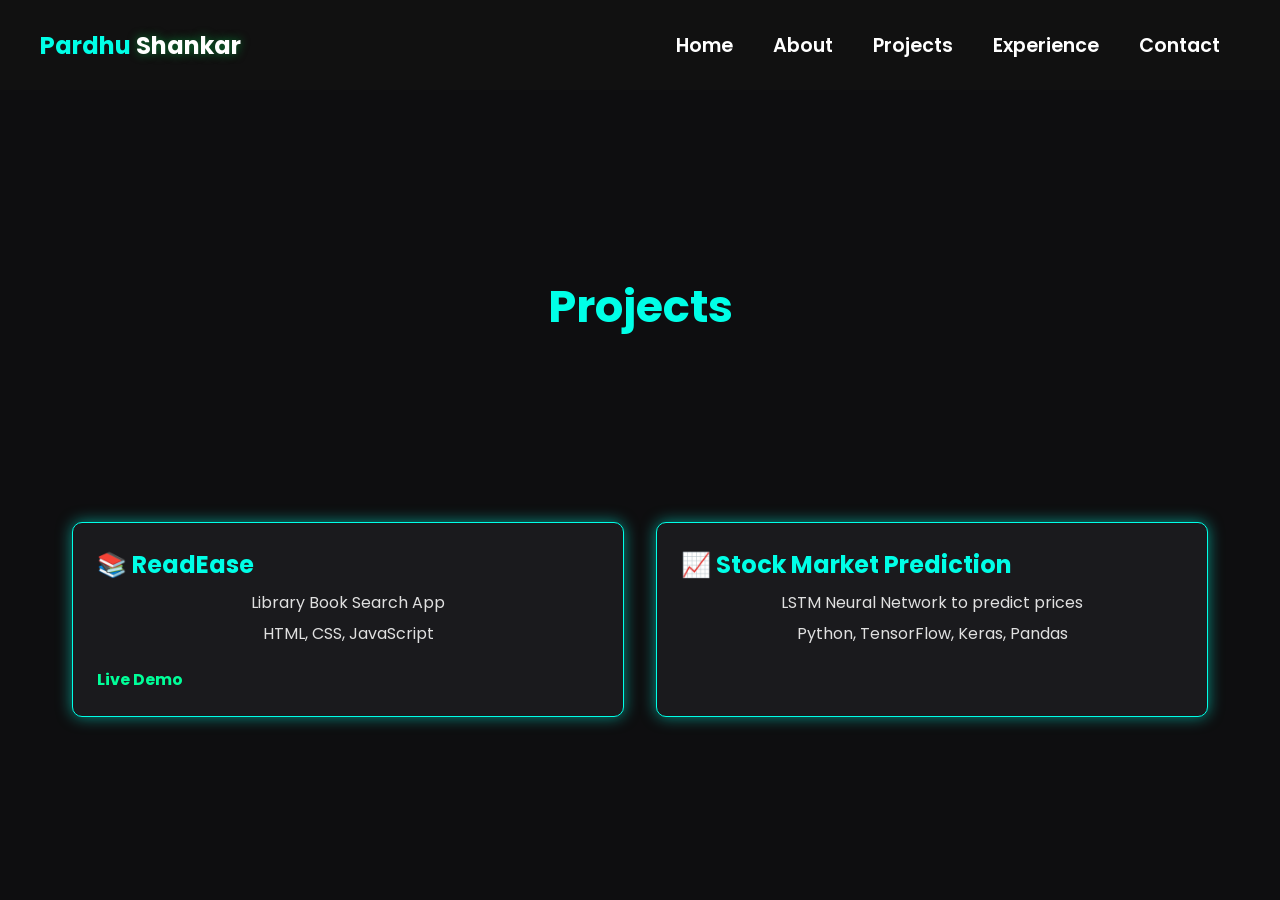
==== projects.html @ 6349c99d "Initial commit" ====
<!DOCTYPE html>
<html lang="en">
<head>
  <meta charset="UTF-8">
  <title>Projects | Pardhu</title>
  <link rel="stylesheet" href="css/style.css">
  <link rel="stylesheet" href="https://unpkg.com/aos@next/dist/aos.css" />
  <style>
    body {
      background-color: #0e0e10;
      color: #e0e0e0;
      font-family: 'Segoe UI', sans-serif;
      margin: 0;
      padding: 0;
    }

    nav {
      background-color: #111;
      padding: 1rem 2rem;
    }

    .nav-container {
      max-width: 1200px;
      margin: auto;
      display: flex;
      justify-content: space-between;
      align-items: center;
      color: white;
    }

    .logo {
      font-size: 1.5rem;
      color: #00ffe7;
    }

    .logo span {
      color: white;
    }

    .links a {
      margin: 0 10px;
      text-decoration: none;
      color: #00ffe7;
      transition: color 0.3s ease;
    }

    .links a:hover {
      color: white;
    }

    .main-container {
      max-width: 1200px;
      margin: auto;
      padding: 3rem 2rem;
      display: flex;
      flex-direction: column;
      align-items: center;
    }

    .projects-title {
      font-size: 2.8rem;
      color: #00ffe7;
      margin-bottom: 3rem;
      text-align: center;
    }

    .project-grid {
      display: grid;
      grid-template-columns: repeat(auto-fit, minmax(280px, 1fr));
      gap: 2rem;
      width: 100%;
    }

    .project-card {
      background: #1a1a1d;
      border: 1px solid #00ffe7;
      border-radius: 10px;
      padding: 1.5rem;
      box-shadow: 0 0 15px #00ffe78a;
      transition: transform 0.3s ease, box-shadow 0.3s ease;
    }

    .project-card:hover {
      transform: scale(1.03);
      box-shadow: 0 0 25px #00ffe7;
    }

    .project-card h2 {
      color: #00ffe7;
      margin-bottom: 0.5rem;
    }

    .project-card p {
      margin: 0.3rem 0;
      line-height: 1.6;
      font-size: 1rem;
      text-align: center;
    }

    .project-card a {
      display: inline-block;
      margin-top: 1rem;
      color: #00ff99;
      text-decoration: none;
      font-weight: bold;
      transition: color 0.3s ease;
    }

    .project-card a:hover {
      color: #ffffff;
    }

    @media (max-width: 480px) {
      .projects-title {
        font-size: 2rem;
      }

      .project-card p {
        font-size: 0.95rem;
      }
    }
  </style>
</head>
<body>
  <nav>
    <div class="nav-container">
      <div class="logo">Pardhu <span>Shankar</span></div>
      <div class="links">
        <a href="index.html">Home</a>
        <a href="about.html">About</a>
        <a href="projects.html">Projects</a>
        <a href="experience.html">Experience</a>
        <a href="contact.html">Contact</a>
        
      </div>
    </div>
  </nav>
  

  <section>
    <div class="main-container">
      <h1 class="projects-title" data-aos="fade-up">Projects</h1>
      <div class="project-grid">
        <div class="project-card" data-aos="fade-up" data-aos-delay="100">
          <h2>📚 ReadEase</h2>
          <p>Library Book Search App</p>
          <p>HTML, CSS, JavaScript</p>
          <a href="https://ahmed-shaik.github.io/ReadeEase/" target="_blank">Live Demo</a>
        </div>
        <div class="project-card" data-aos="fade-up" data-aos-delay="200">
          <h2>📈 Stock Market Prediction</h2>
          <p>LSTM Neural Network to predict prices</p>
          <p>Python, TensorFlow, Keras, Pandas</p>
        </div>
      </div>
    </div>
  </section>

  <script src="https://unpkg.com/aos@next/dist/aos.js"></script>
  <script>AOS.init({ once: true });</script>
</body>
</html>
---- css/style.css ----
@import url('https://fonts.googleapis.com/css2?family=Poppins:wght@100;200;300;400;500;600&display=swap');
*{
    padding: 0;
    margin: 0;
    font-family: 'Poppins', sans-serif;
    box-sizing: border-box;
}
body{
    width: 100%;
    height: 100vh;
    overflow: hidden;
    background-color: black;
}
nav{
    width: 100%;
    height: 10vh;
    position: sticky;
}
.nav-container{
    width: 100%;
    height: 100%;
    display: flex;
    justify-content: space-around;
    align-items: center;
}
.logo{
    color: white;
    font-size: 2rem;
    font-weight: bold;
}
.logo span{
    color: #077b32;
    text-shadow: 0 0 10px #077b32;
}
.hamburg,
.cancel{
    cursor: pointer;
    position: absolute;
    right: 15px;
    top: 10px;
    color: white;
    display: none;
    font-size: clamp(2.5rem, 0.5rem + 5vw, 3rem);
}
.nav-container .links{
    display: flex;
}
.nav-container .links a{
    position: relative;
    font-size: 1.2rem;
    color: white;
    margin: 0 20px;
    text-decoration: none;
    font-weight: 550;
    transition: 0.3s linear;
}
.nav-container .links a::before{
    position: absolute;
    content: "";
    bottom: -3px;
    left: 0;
    width: 0%;
    height: 3px;
    background-color: #077b32;
    transition: 0.2s linear;
}
.nav-container .links a:hover::before{
    width: 100%;
}
.nav-container .links a:hover{
    color: #077b32;
}
.dropdown{
    z-index: 100;
    position: absolute;
    top: 0;
    transform: translateY(-500px);
    width: 100%;
    height: auto;
    backdrop-filter: blur(4px) brightness(40%);
    box-shadow:  0 0 20px black;
    transition: 0.2s linear;
}
.dropdown .links a{
    display: flex;
    color: white;
    text-decoration: none;
    justify-content: center;
    padding: 15px 0;
    align-items: center;
    transition: 0.2s linear;
}
.dropdown .links a:hover{
    background-color: #077b32;
}
section{
    width: 100%;
    height: 90vh;
}
.main-container{
    width: 100%;
    height: 100%;
    display: flex;
    justify-content: space-evenly;
    align-items: center;
}
.main-container .image{
    width: 500px;
    height: 80vh;
    border-radius: 100%;
    overflow: hidden;
    box-shadow: 0 0 50px #077b32;
}
.main-container .image img{
    width: 100%;
}
.main-container .image:hover{
    animation: animate 1.5s ease-in-out infinite;
}
@keyframes animate {
    0%{
        scale: 1;
    }
    50%{
        scale: 1.05;
    }
    100%{
        scale: 1;
    }
}
.main-container .content{
    color: white;
    width: 40%;
    min-height: 100px;
}
.content h1{
    font-size: clamp(1rem, 1rem + 5vw, 1.8rem);
}
.content h1 span{
    color: #077b32;
    text-shadow: 0  0 10px #077b32;
}
.content .typewriter{
    font-size: clamp(1rem, 1rem + 5vw, 2.5rem);
    font-weight: 600;
}
.content .typewriter-text{
    color: #077b32;
    text-shadow: 0 0 10px #077b32;
}
.content p{
    font-size: clamp(0.4rem , 0.2rem + 9vw, 1rem);
    margin: 10px 0;
}
.social-links i{
    display: inline-flex;
    justify-content: center;
    align-items: center;
    width: 3rem;
    height: 3rem;
    background-color: transparent;
    border: 0.2rem solid #077b32;
    border-radius: 50%;
    color: #077b32;
    margin: 5px 15px;
    font-size: 1.5rem;
    transition: 0.2s linear;
}
.social-links i:hover{
    scale: 1.3;
    color: black;
    background-color: #077b32;
    filter: drop-shadow(0 0 10px #077b32);
}
.content button{
    width: 50%;
    height: 6vh;
    margin: 30px;
    background-color: #077b32;
    color: white;
    border: none;
    outline: none;
    font-size: 120%;
    font-weight: 700;
    border-radius: 5px;
    transition: 0.2s linear;
}
.content button:hover{
    scale: 1.1;
    color: #077b32;
    border: 2px solid #077b32;
    background-color: transparent;
    font-weight: 700;
    box-shadow: 0 0 40px #077b32;
}
@media (max-width:884px) {
    nav .logo{
        position: absolute;
        top: 16px;
        left: 15px;
        font-size: 1.5rem;
    }
    .main-container {
        display: flex;
        flex-direction: column;
    }
    .nav-container .links{
        display: none;
    }
    .hamburg,
    .cancel{
        display: block;
    }
    .main-container .content{
        width: 80%;
    }
    .social-links i{
        width: 2.5rem;
        height: 2.5rem;
        font-size: 1.5rem;
    }
    .main-container .image{
        z-index: -1;
        width: 50%;
        height: 60%;
    }
}
@media (max-width:440px){
    .main-container .image{
        width: 50%;
        height: 60%;
        margin-bottom: 0px;
    }
    .main-container .content{
        width: 80%;
    }
    .main-container button{
        margin-top: 15px;
    }
}
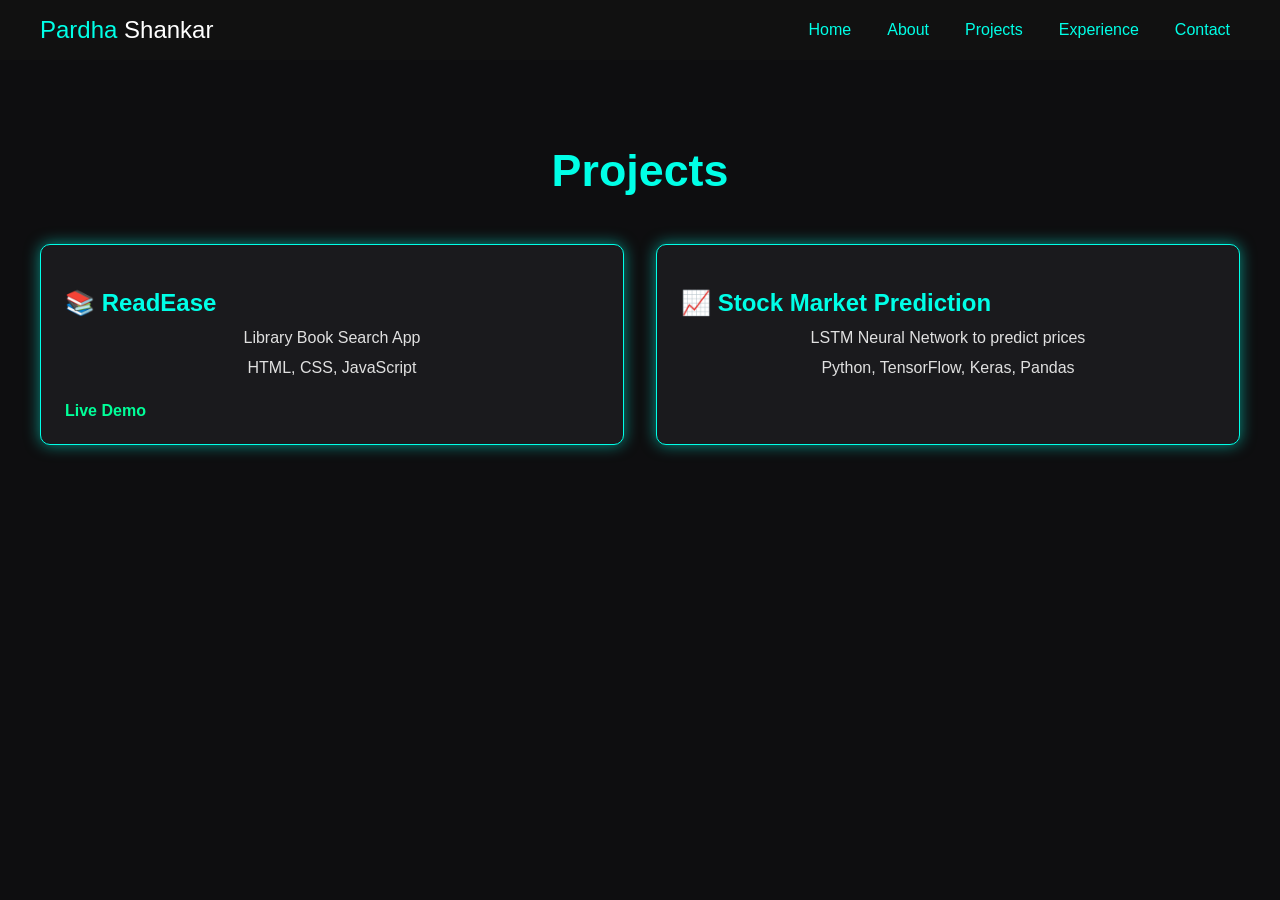
==== commit 5757edda: "updated" ====
--- a/projects.html
+++ b/projects.html
@@ -124,7 +124,7 @@
 <body>
   <nav>
     <div class="nav-container">
-      <div class="logo">Pardhu <span>Shankar</span></div>
+      <div class="logo">Pardha <span>Shankar</span></div>
       <div class="links">
         <a href="index.html">Home</a>
         <a href="about.html">About</a>
--- a/css/style.css
+++ b/css/style.css
@@ -1,240 +1,187 @@
-@import url('https://fonts.googleapis.com/css2?family=Poppins:wght@100;200;300;400;500;600&display=swap');
-*{
-    padding: 0;
+/* Base */
+body {
     margin: 0;
-    font-family: 'Poppins', sans-serif;
-    box-sizing: border-box;
-}
-body{
+    font-family: 'Segoe UI', sans-serif;
+    background-color: #0e0e10;
+    color: #e0e0e0;
+  }
+  
+  /* Navbar */
+  nav {
+    background-color: #111;
+    padding: 1rem 2rem;
+    position: sticky;
+    top: 0;
+    z-index: 1000;
+  }
+  
+  .nav-container {
+    display: flex;
+    justify-content: space-between;
+    align-items: center;
+  }
+  
+  .logo {
+    font-size: 1.5rem;
+    color: #00ffe7;
+  }
+  
+  .logo span {
+    color: white;
+  }
+  
+  .links {
+    display: flex;
+    gap: 1rem;
+  }
+  
+  .links a {
+    text-decoration: none;
+    color: #00ffe7;
+    transition: color 0.3s ease;
+  }
+  
+  .links a:hover {
+    color: white;
+  }
+  
+  .hamburg {
+    display: none;
+    font-size: 1.5rem;
+    color: white;
+    cursor: pointer;
+  }
+  
+  /* Dropdown Menu */
+  .dropdown {
+    display: none;
+    flex-direction: column;
+    background-color: #111;
+    padding: 1rem;
+  }
+  
+  .dropdown a {
+    padding: 0.5rem 0;
+    color: #00ffe7;
+    text-decoration: none;
+  }
+  
+  .cancel {
+    align-self: flex-end;
+    font-size: 1.3rem;
+    color: white;
+    cursor: pointer;
+    margin-top: 1rem;
+  }
+  
+  /* Main Container */
+  .main-container {
+    max-width: 1200px;
+    margin: auto;
+    padding: 2rem;
+    display: flex;
+    flex-wrap: wrap;
+    align-items: center;
+    justify-content: space-between;
+  }
+  
+  /* Image Section */
+  .image img {
     width: 100%;
-    height: 100vh;
-    overflow: hidden;
-    background-color: black;
-}
-nav{
-    width: 100%;
-    height: 10vh;
-    position: sticky;
-}
-.nav-container{
-    width: 100%;
-    height: 100%;
+    max-width: 300px;
+    border-radius: 15px;
+  }
+  
+  /* Content Section */
+  .content {
+    flex: 1;
+    padding: 2rem;
+  }
+  
+  h1 {
+    font-size: 2.5rem;
+    color: #00ffe7;
+  }
+  
+  p {
+    font-size: 1rem;
+    line-height: 1.6;
+  }
+  
+  .typewriter-text {
+    font-weight: bold;
+    color: #00ffe7;
+  }
+  
+  /* Buttons */
+  button {
+    padding: 0.7rem 1.5rem;
+    background-color: #00ffe7;
+    border: none;
+    border-radius: 8px;
+    color: #000;
+    font-weight: bold;
+    cursor: pointer;
+    transition: background-color 0.3s ease;
+  }
+  
+  button:hover {
+    background-color: #00ccc0;
+  }
+  
+  /* Social Links */
+  .social-links {
     display: flex;
-    justify-content: space-around;
-    align-items: center;
-}
-.logo{
+    gap: 1rem;
+    font-size: 1.4rem;
+    margin: 1rem 0;
+  }
+  
+  .social-links a {
+    color: #00ffe7;
+    transition: color 0.3s ease;
+  }
+  
+  .social-links a:hover {
     color: white;
-    font-size: 2rem;
-    font-weight: bold;
-}
-.logo span{
-    color: #077b32;
-    text-shadow: 0 0 10px #077b32;
-}
-.hamburg,
-.cancel{
-    cursor: pointer;
-    position: absolute;
-    right: 15px;
-    top: 10px;
-    color: white;
-    display: none;
-    font-size: clamp(2.5rem, 0.5rem + 5vw, 3rem);
-}
-.nav-container .links{
-    display: flex;
-}
-.nav-container .links a{
-    position: relative;
-    font-size: 1.2rem;
-    color: white;
-    margin: 0 20px;
-    text-decoration: none;
-    font-weight: 550;
-    transition: 0.3s linear;
-}
-.nav-container .links a::before{
-    position: absolute;
-    content: "";
-    bottom: -3px;
-    left: 0;
-    width: 0%;
-    height: 3px;
-    background-color: #077b32;
-    transition: 0.2s linear;
-}
-.nav-container .links a:hover::before{
-    width: 100%;
-}
-.nav-container .links a:hover{
-    color: #077b32;
-}
-.dropdown{
-    z-index: 100;
-    position: absolute;
-    top: 0;
-    transform: translateY(-500px);
-    width: 100%;
-    height: auto;
-    backdrop-filter: blur(4px) brightness(40%);
-    box-shadow:  0 0 20px black;
-    transition: 0.2s linear;
-}
-.dropdown .links a{
-    display: flex;
-    color: white;
-    text-decoration: none;
-    justify-content: center;
-    padding: 15px 0;
-    align-items: center;
-    transition: 0.2s linear;
-}
-.dropdown .links a:hover{
-    background-color: #077b32;
-}
-section{
-    width: 100%;
-    height: 90vh;
-}
-.main-container{
-    width: 100%;
-    height: 100%;
-    display: flex;
-    justify-content: space-evenly;
-    align-items: center;
-}
-.main-container .image{
-    width: 500px;
-    height: 80vh;
-    border-radius: 100%;
-    overflow: hidden;
-    box-shadow: 0 0 50px #077b32;
-}
-.main-container .image img{
-    width: 100%;
-}
-.main-container .image:hover{
-    animation: animate 1.5s ease-in-out infinite;
-}
-@keyframes animate {
-    0%{
-        scale: 1;
+  }
+  
+  /* Responsive */
+  @media (max-width: 768px) {
+    .links {
+      display: none;
     }
-    50%{
-        scale: 1.05;
+  
+    .hamburg {
+      display: block;
     }
-    100%{
-        scale: 1;
+  
+    .dropdown {
+      display: flex;
     }
-}
-.main-container .content{
-    color: white;
-    width: 40%;
-    min-height: 100px;
-}
-.content h1{
-    font-size: clamp(1rem, 1rem + 5vw, 1.8rem);
-}
-.content h1 span{
-    color: #077b32;
-    text-shadow: 0  0 10px #077b32;
-}
-.content .typewriter{
-    font-size: clamp(1rem, 1rem + 5vw, 2.5rem);
-    font-weight: 600;
-}
-.content .typewriter-text{
-    color: #077b32;
-    text-shadow: 0 0 10px #077b32;
-}
-.content p{
-    font-size: clamp(0.4rem , 0.2rem + 9vw, 1rem);
-    margin: 10px 0;
-}
-.social-links i{
-    display: inline-flex;
-    justify-content: center;
-    align-items: center;
-    width: 3rem;
-    height: 3rem;
-    background-color: transparent;
-    border: 0.2rem solid #077b32;
-    border-radius: 50%;
-    color: #077b32;
-    margin: 5px 15px;
-    font-size: 1.5rem;
-    transition: 0.2s linear;
-}
-.social-links i:hover{
-    scale: 1.3;
-    color: black;
-    background-color: #077b32;
-    filter: drop-shadow(0 0 10px #077b32);
-}
-.content button{
-    width: 50%;
-    height: 6vh;
-    margin: 30px;
-    background-color: #077b32;
-    color: white;
-    border: none;
-    outline: none;
-    font-size: 120%;
-    font-weight: 700;
-    border-radius: 5px;
-    transition: 0.2s linear;
-}
-.content button:hover{
-    scale: 1.1;
-    color: #077b32;
-    border: 2px solid #077b32;
-    background-color: transparent;
-    font-weight: 700;
-    box-shadow: 0 0 40px #077b32;
-}
-@media (max-width:884px) {
-    nav .logo{
-        position: absolute;
-        top: 16px;
-        left: 15px;
-        font-size: 1.5rem;
+  
+    .main-container {
+      flex-direction: column;
+      text-align: center;
     }
-    .main-container {
-        display: flex;
-        flex-direction: column;
+  
+    h1 {
+      font-size: 2rem;
     }
-    .nav-container .links{
-        display: none;
+  
+    .content {
+      padding: 1rem;
     }
-    .hamburg,
-    .cancel{
-        display: block;
+  }
+  
+  @media (max-width: 480px) {
+    .logo {
+      font-size: 1.2rem;
     }
-    .main-container .content{
-        width: 80%;
+  
+    button {
+      width: 100%;
+      font-size: 1rem;
     }
-    .social-links i{
-        width: 2.5rem;
-        height: 2.5rem;
-        font-size: 1.5rem;
-    }
-    .main-container .image{
-        z-index: -1;
-        width: 50%;
-        height: 60%;
-    }
-}
-@media (max-width:440px){
-    .main-container .image{
-        width: 50%;
-        height: 60%;
-        margin-bottom: 0px;
-    }
-    .main-container .content{
-        width: 80%;
-    }
-    .main-container button{
-        margin-top: 15px;
-    }
-}+  }
+  
